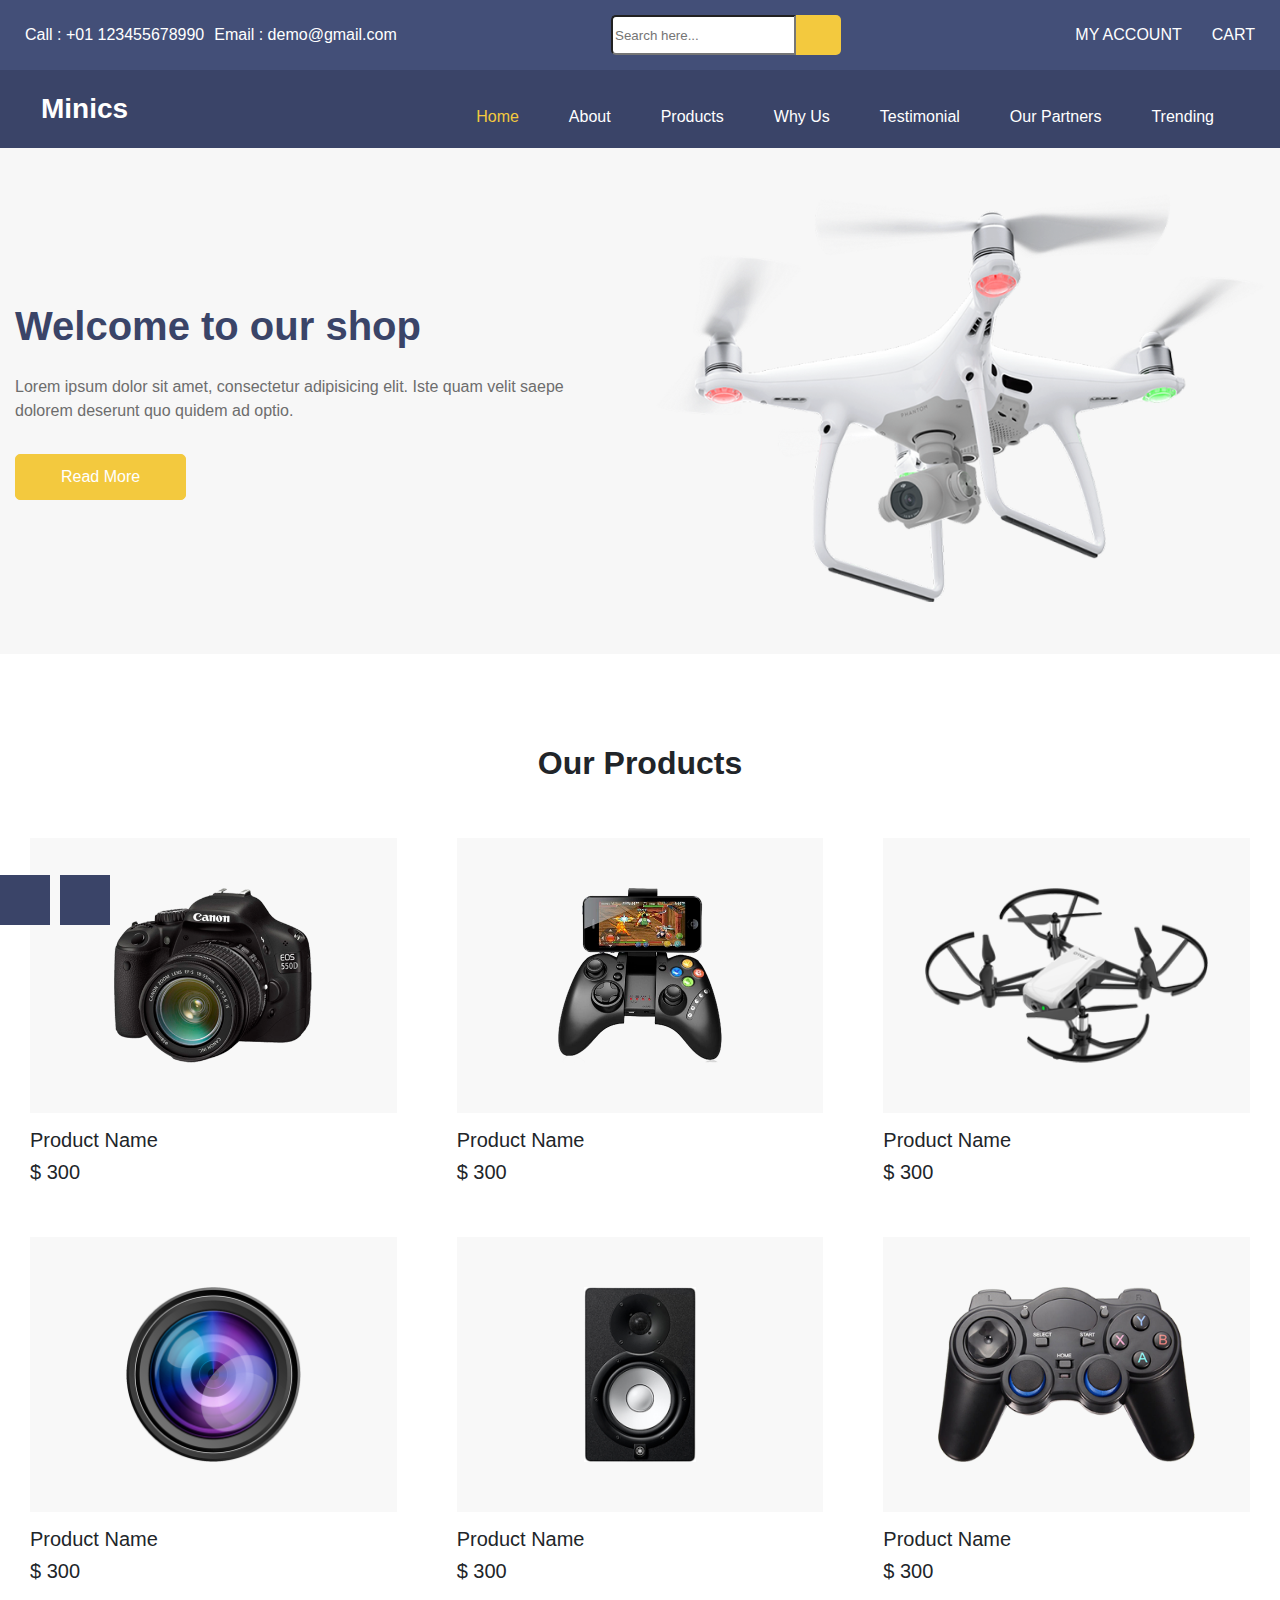
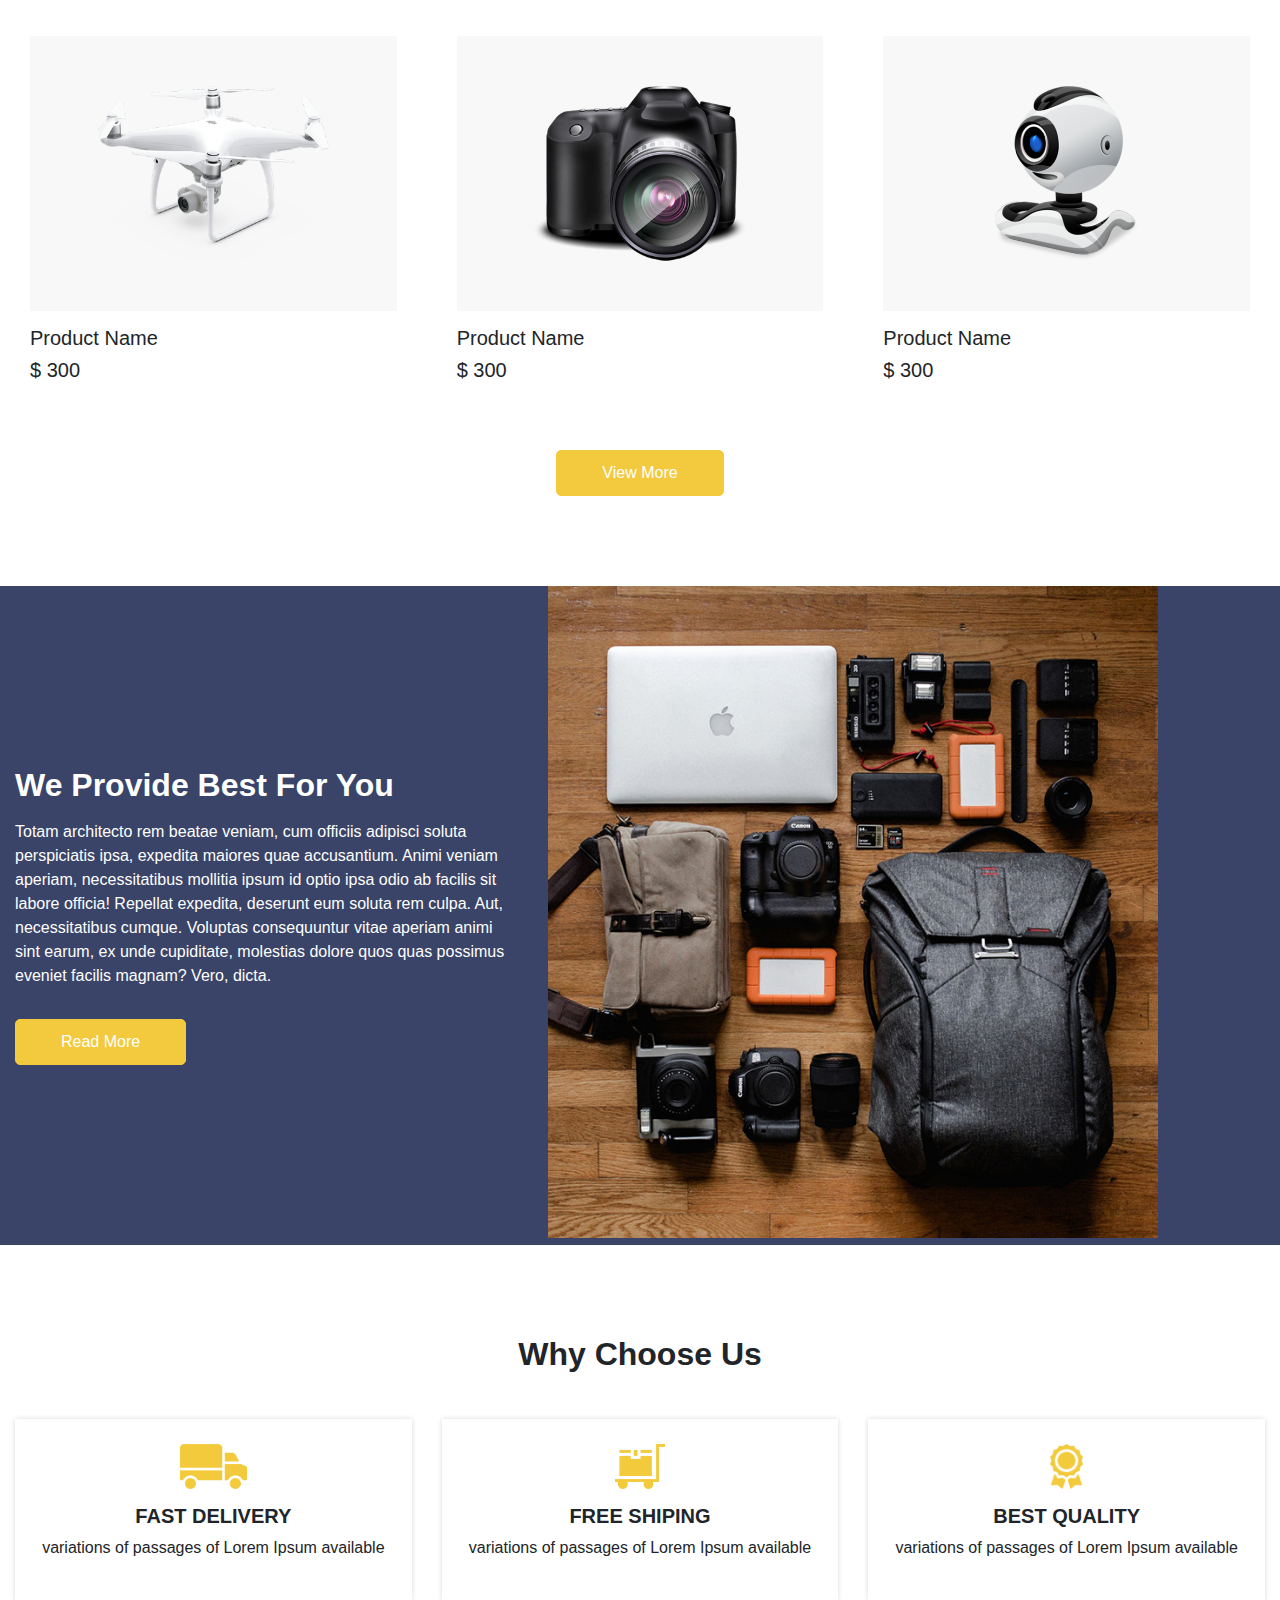
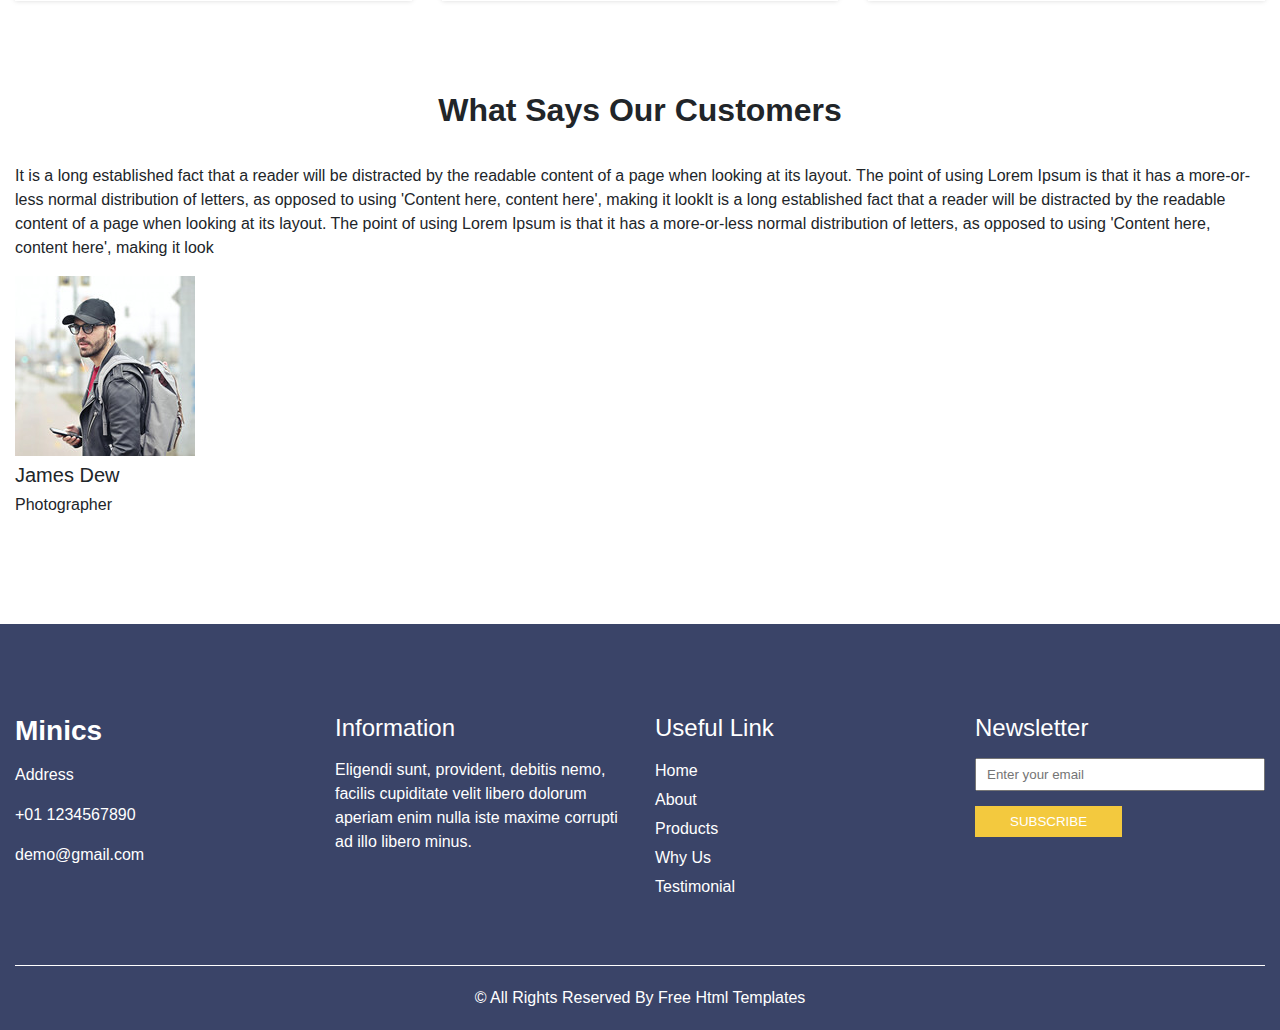
==== index.html @ 0faa852d "second commit" ====
<!DOCTYPE html>
<html>

<head>

  <meta charset="utf-8">
  <link rel="icon" href="images/fevicon.png" type="image/gif" />
  <title>Minics</title>

  <link href="css/style.css" rel="stylesheet" />


</head>

<body>

  <div class="hero_area">
    <!-- header section strats -->
    <header class="header_section">
      <div class="header_top">
        <div class="container-fluid">
          <div class="top_nav_container">
            <div class="contact_nav">
              <a href="">
                <i class="fa fa-phone" aria-hidden="true"></i>
                <span>
                  Call : +01 123455678990
                </span>
              </a>
              <a href="">
                <i class="fa fa-envelope" aria-hidden="true"></i>
                <span>
                  Email : demo@gmail.com
                </span>
              </a>
            </div>
            <from class="search_form">
              <input type="text" class="form-control" placeholder="Search here...">
              <button class="" type="submit">
                <i class="fa fa-search" aria-hidden="true"></i>
              </button>
            </from>
            <div class="user_option_box">
              <a href="" class="account-link">
                <i class="fa fa-user" aria-hidden="true"></i>
                <span>
                  My Account
                </span>
              </a>
              <a href="" class="cart-link">
                <i class="fa fa-shopping-cart" aria-hidden="true"></i>
                <span>
                  Cart
                </span>
              </a>
            </div>
          </div>

        </div>
      </div>
      <div class="header_bottom">
        <div class="container-fluid">
          <nav class="navbar navbar-expand-lg custom_nav-container ">
            <a class="navbar-brand" href="index.html">
              <span>
                Minics
              </span>
            </a>

         

            <div class="collapse navbar-collapse" id="navbarSupportedContent">
              <ul class="navbar-nav ">
                <li class="nav-item active">
                  <a class="nav-link" href="index.html">Home <span class="sr-only">(current)</span></a>
                </li>
                <li class="nav-item">
                  <a class="nav-link" href="about.html"> About</a>
                </li>
                <li class="nav-item">
                  <a class="nav-link" href="product.html">Products</a>
                </li>
                <li class="nav-item">
                  <a class="nav-link" href="why.html">Why Us</a>
                </li>
                <li class="nav-item">
                  <a class="nav-link" href="testimonial.html">Testimonial</a>
                </li>
	   <li class="nav-item">
                  <a class="nav-link" href="partners.html">Our Partners</a>
                </li>
	   <li class="nav-item">
                  <a class="nav-link" href="trending.html">Trending</a>
                </li>

              </ul>
            </div>
          </nav>
        </div>
      </div>
    </header>
    <!-- end header section -->
    <!-- slider section -->
    <section class="slider_section ">
      <div id="customCarousel1" class="carousel slide" data-ride="carousel">
        <div class="carousel-inner">
          <div class="carousel-item active">
            <div class="container ">
              <div class="row">
                <div class="col-md-6">
                  <div class="detail-box">
                    <h1>
                      Welcome to our shop
                    </h1>
                    <p>
                      Lorem ipsum dolor sit amet, consectetur adipisicing elit. Iste quam velit saepe dolorem deserunt quo quidem ad optio.
                    </p>
                    <a href="">
                      Read More
                    </a>
                  </div>
                </div>
                <div class="col-md-6">
                  <div class="img-box">
                    <img src="images/slider-img.png" alt="">
                  </div>
                </div>
              </div>
            </div>
          </div>
          <div class="carousel-item">
            <div class="container ">
              <div class="row">
                <div class="col-md-6">
                  <div class="detail-box">
                    <h1>
                      Welcome to our shop
                    </h1>
                    <p>
                      Lorem ipsum dolor sit amet, consectetur adipisicing elit. Iste quam velit saepe dolorem deserunt quo quidem ad optio.
                    </p>
                    <a href="">
                      Read More
                    </a>
                  </div>
                </div>
                <div class="col-md-6">
                  <div class="img-box">
                    <img src="images/slider-img.png" alt="">
                  </div>
                </div>
              </div>
            </div>
          </div>
          <div class="carousel-item">
            <div class="container ">
              <div class="row">
                <div class="col-md-6">
                  <div class="detail-box">
                    <h1>
                      Welcome to our shop
                    </h1>
                    <p>
                      Lorem ipsum dolor sit amet, consectetur adipisicing elit. Iste quam velit saepe dolorem deserunt quo quidem ad optio.
                    </p>
                    <a href="">
                      Read More
                    </a>
                  </div>
                </div>
                <div class="col-md-6">
                  <div class="img-box">
                    <img src="images/slider-img.png" alt="">
                  </div>
                </div>
              </div>
            </div>
          </div>
        </div>
        <div class="carousel_btn_box">
          <a class="carousel-control-prev" href="#customCarousel1" role="button" data-slide="prev">
            <i class="fa fa-angle-left" aria-hidden="true"></i>
            <span class="sr-only">Previous</span>
          </a>
          <a class="carousel-control-next" href="#customCarousel1" role="button" data-slide="next">
            <i class="fa fa-angle-right" aria-hidden="true"></i>
            <span class="sr-only">Next</span>
          </a>
        </div>
      </div>
    </section>
    <!-- end slider section -->
  </div>


  <!-- product section -->

  <section class="product_section layout_padding">
    <div class="container">
      <div class="heading_container heading_center">
        <h2>
          Our Products
        </h2>
      </div>
      <div class="row">
        <div class="col-sm-6 col-lg-4">
          <div class="box">
            <div class="img-box">
              <img src="images/p1.png" alt="">
              <a href="" class="add_cart_btn">
                <span>
                  Add To Cart
                </span>
              </a>
            </div>
            <div class="detail-box">
              <h5>
                Product Name
              </h5>
              <div class="product_info">
                <h5>
                  <span>$</span> 300
                </h5>
                <div class="star_container">
                  <i class="fa fa-star" aria-hidden="true"></i>
                  <i class="fa fa-star" aria-hidden="true"></i>
                  <i class="fa fa-star" aria-hidden="true"></i>
                  <i class="fa fa-star" aria-hidden="true"></i>
                  <i class="fa fa-star" aria-hidden="true"></i>
                </div>
              </div>
            </div>
          </div>
        </div>
        <div class="col-sm-6 col-lg-4">
          <div class="box">
            <div class="img-box">
              <img src="images/p2.png" alt="">
              <a href="" class="add_cart_btn">
                <span>
                  Add To Cart
                </span>
              </a>
            </div>
            <div class="detail-box">
              <h5>
                Product Name
              </h5>
              <div class="product_info">
                <h5>
                  <span>$</span> 300
                </h5>
                <div class="star_container">
                  <i class="fa fa-star" aria-hidden="true"></i>
                  <i class="fa fa-star" aria-hidden="true"></i>
                  <i class="fa fa-star" aria-hidden="true"></i>
                  <i class="fa fa-star" aria-hidden="true"></i>
                  <i class="fa fa-star" aria-hidden="true"></i>
                </div>
              </div>
            </div>
          </div>
        </div>
        <div class="col-sm-6 col-lg-4">
          <div class="box">
            <div class="img-box">
              <img src="images/p3.png" alt="">
              <a href="" class="add_cart_btn">
                <span>
                  Add To Cart
                </span>
              </a>
            </div>
            <div class="detail-box">
              <h5>
                Product Name
              </h5>
              <div class="product_info">
                <h5>
                  <span>$</span> 300
                </h5>
                <div class="star_container">
                  <i class="fa fa-star" aria-hidden="true"></i>
                  <i class="fa fa-star" aria-hidden="true"></i>
                  <i class="fa fa-star" aria-hidden="true"></i>
                  <i class="fa fa-star" aria-hidden="true"></i>
                  <i class="fa fa-star" aria-hidden="true"></i>
                </div>
              </div>
            </div>
          </div>
        </div>
        <div class="col-sm-6 col-lg-4">
          <div class="box">
            <div class="img-box">
              <img src="images/p4.png" alt="">
              <a href="" class="add_cart_btn">
                <span>
                  Add To Cart
                </span>
              </a>
            </div>
            <div class="detail-box">
              <h5>
                Product Name
              </h5>
              <div class="product_info">
                <h5>
                  <span>$</span> 300
                </h5>
                <div class="star_container">
                  <i class="fa fa-star" aria-hidden="true"></i>
                  <i class="fa fa-star" aria-hidden="true"></i>
                  <i class="fa fa-star" aria-hidden="true"></i>
                  <i class="fa fa-star" aria-hidden="true"></i>
                  <i class="fa fa-star" aria-hidden="true"></i>
                </div>
              </div>
            </div>
          </div>
        </div>
        <div class="col-sm-6 col-lg-4">
          <div class="box">
            <div class="img-box">
              <img src="images/p5.png" alt="">
              <a href="" class="add_cart_btn">
                <span>
                  Add To Cart
                </span>
              </a>
            </div>
            <div class="detail-box">
              <h5>
                Product Name
              </h5>
              <div class="product_info">
                <h5>
                  <span>$</span> 300
                </h5>
                <div class="star_container">
                  <i class="fa fa-star" aria-hidden="true"></i>
                  <i class="fa fa-star" aria-hidden="true"></i>
                  <i class="fa fa-star" aria-hidden="true"></i>
                  <i class="fa fa-star" aria-hidden="true"></i>
                  <i class="fa fa-star" aria-hidden="true"></i>
                </div>
              </div>
            </div>
          </div>
        </div>
        <div class="col-sm-6 col-lg-4">
          <div class="box">
            <div class="img-box">
              <img src="images/p6.png" alt="">
              <a href="" class="add_cart_btn">
                <span>
                  Add To Cart
                </span>
              </a>
            </div>
            <div class="detail-box">
              <h5>
                Product Name
              </h5>
              <div class="product_info">
                <h5>
                  <span>$</span> 300
                </h5>
                <div class="star_container">
                  <i class="fa fa-star" aria-hidden="true"></i>
                  <i class="fa fa-star" aria-hidden="true"></i>
                  <i class="fa fa-star" aria-hidden="true"></i>
                  <i class="fa fa-star" aria-hidden="true"></i>
                  <i class="fa fa-star" aria-hidden="true"></i>
                </div>
              </div>
            </div>
          </div>
        </div>
        <div class="col-sm-6 col-lg-4">
          <div class="box">
            <div class="img-box">
              <img src="images/p7.png" alt="">
              <a href="" class="add_cart_btn">
                <span>
                  Add To Cart
                </span>
              </a>
            </div>
            <div class="detail-box">
              <h5>
                Product Name
              </h5>
              <div class="product_info">
                <h5>
                  <span>$</span> 300
                </h5>
                <div class="star_container">
                  <i class="fa fa-star" aria-hidden="true"></i>
                  <i class="fa fa-star" aria-hidden="true"></i>
                  <i class="fa fa-star" aria-hidden="true"></i>
                  <i class="fa fa-star" aria-hidden="true"></i>
                  <i class="fa fa-star" aria-hidden="true"></i>
                </div>
              </div>
            </div>
          </div>
        </div>
        <div class="col-sm-6 col-lg-4">
          <div class="box">
            <div class="img-box">
              <img src="images/p8.png" alt="">
              <a href="" class="add_cart_btn">
                <span>
                  Add To Cart
                </span>
              </a>
            </div>
            <div class="detail-box">
              <h5>
                Product Name
              </h5>
              <div class="product_info">
                <h5>
                  <span>$</span> 300
                </h5>
                <div class="star_container">
                  <i class="fa fa-star" aria-hidden="true"></i>
                  <i class="fa fa-star" aria-hidden="true"></i>
                  <i class="fa fa-star" aria-hidden="true"></i>
                  <i class="fa fa-star" aria-hidden="true"></i>
                  <i class="fa fa-star" aria-hidden="true"></i>
                </div>
              </div>
            </div>
          </div>
        </div>
        <div class="col-sm-6 col-lg-4">
          <div class="box">
            <div class="img-box">
              <img src="images/p9.png" alt="">
              <a href="" class="add_cart_btn">
                <span>
                  Add To Cart
                </span>
              </a>
            </div>
            <div class="detail-box">
              <h5>
                Product Name
              </h5>
              <div class="product_info">
                <h5>
                  <span>$</span> 300
                </h5>
                <div class="star_container">
                  <i class="fa fa-star" aria-hidden="true"></i>
                  <i class="fa fa-star" aria-hidden="true"></i>
                  <i class="fa fa-star" aria-hidden="true"></i>
                  <i class="fa fa-star" aria-hidden="true"></i>
                  <i class="fa fa-star" aria-hidden="true"></i>
                </div>
              </div>
            </div>
          </div>
        </div>
      </div>
      <div class="btn_box">
        <a href="" class="view_more-link">
          View More
        </a>
      </div>
    </div>
  </section>

  <!-- end product section -->

  <!-- about section -->

  <section class="about_section">
    <div class="container-fluid  ">
      <div class="row">
        <div class="col-md-5 ml-auto">
          <div class="detail-box pr-md-3">
            <div class="heading_container">
              <h2>
                We Provide Best For You
              </h2>
            </div>
            <p>
              Totam architecto rem beatae veniam, cum officiis adipisci soluta perspiciatis ipsa, expedita maiores quae accusantium. Animi veniam aperiam, necessitatibus mollitia ipsum id optio ipsa odio ab facilis sit labore officia!
              Repellat expedita, deserunt eum soluta rem culpa. Aut, necessitatibus cumque. Voluptas consequuntur vitae aperiam animi sint earum, ex unde cupiditate, molestias dolore quos quas possimus eveniet facilis magnam? Vero, dicta.
            </p>
            <a href="">
              Read More
            </a>
          </div>
        </div>
        <div class="col-md-6 px-0">
          <div class="img-box">
            <img src="images/about-img.jpg" alt="">
          </div>
        </div>
      </div>
    </div>
  </section>

  <!-- end about section -->

  <!-- why us section -->

  <section class="why_us_section layout_padding">
    <div class="container">
      <div class="heading_container heading_center">
        <h2>
          Why Choose Us
        </h2>
      </div>
      <div class="row">
        <div class="col-md-4">
          <div class="box ">
            <div class="img-box">
              <img src="images/w1.png" alt="">
            </div>
            <div class="detail-box">
              <h5>
                Fast Delivery
              </h5>
              <p>
                variations of passages of Lorem Ipsum available
              </p>
            </div>
          </div>
        </div>
        <div class="col-md-4">
          <div class="box ">
            <div class="img-box">
              <img src="images/w2.png" alt="">
            </div>
            <div class="detail-box">
              <h5>
                Free Shiping
              </h5>
              <p>
                variations of passages of Lorem Ipsum available
              </p>
            </div>
          </div>
        </div>
        <div class="col-md-4">
          <div class="box ">
            <div class="img-box">
              <img src="images/w3.png" alt="">
            </div>
            <div class="detail-box">
              <h5>
                Best Quality
              </h5>
              <p>
                variations of passages of Lorem Ipsum available
              </p>
            </div>
          </div>
        </div>
      </div>
    </div>
  </section>

  <!-- end why us section -->


  <!-- client section -->

  <section class="client_section layout_padding-bottom">
    <div class="container">
      <div class="heading_container heading_center">
        <h2>
          What Says Our Customers
        </h2>
      </div>
    </div>
    <div class="client_container ">
      <div id="carouselExample2Controls" class="carousel slide" data-ride="carousel">
        <div class="carousel-inner">
          <div class="carousel-item active">
            <div class="container">
              <div class="box">
                <div class="detail-box">
                  <p>
                    <i class="fa fa-quote-left" aria-hidden="true"></i>
                  </p>
                  <p>
                    It is a long established fact that a reader will be distracted by the readable content of a page
                    when looking at its layout. The point of using Lorem Ipsum is that it has a more-or-less normal
                    distribution of letters, as opposed to using 'Content here, content here', making it lookIt is a
                    long established fact that a reader will be distracted by the readable content of a page when
                    looking at its layout. The point of using Lorem Ipsum is that it has a more-or-less normal
                    distribution of letters, as opposed to using 'Content here, content here', making it look
                  </p>
                </div>
                <div class="client-id">
                  <div class="img-box">
                    <img src="images/client.jpg" alt="">
                  </div>
                  <div class="name">
                    <h5>
                      James Dew
                    </h5>
                    <h6>
                      Photographer
                    </h6>
                  </div>
                </div>
              </div>
            </div>
          </div>
          <div class="carousel-item">
            <div class="container">
              <div class="box">
                <div class="detail-box">
                  <p>
                    <i class="fa fa-quote-left" aria-hidden="true"></i>
                  </p>
                  <p>
                    It is a long established fact that a reader will be distracted by the readable content of a page
                    when looking at its layout. The point of using Lorem Ipsum is that it has a more-or-less normal
                    distribution of letters, as opposed to using 'Content here, content here', making it lookIt is a
                    long established fact that a reader will be distracted by the readable content of a page when
                    looking at its layout. The point of using Lorem Ipsum is that it has a more-or-less normal
                    distribution of letters, as opposed to using 'Content here, content here', making it look
                  </p>
                </div>
                <div class="client-id">
                  <div class="img-box">
                    <img src="images/client.jpg" alt="">
                  </div>
                  <div class="name">
                    <h5>
                      James Dew
                    </h5>
                    <h6>
                      Photographer
                    </h6>
                  </div>
                </div>
              </div>
            </div>
          </div>
          <div class="carousel-item">
            <div class="container">
              <div class="box">
                <div class="detail-box">
                  <p>
                    <i class="fa fa-quote-left" aria-hidden="true"></i>
                  </p>
                  <p>
                    It is a long established fact that a reader will be distracted by the readable content of a page
                    when looking at its layout. The point of using Lorem Ipsum is that it has a more-or-less normal
                    distribution of letters, as opposed to using 'Content here, content here', making it lookIt is a
                    long established fact that a reader will be distracted by the readable content of a page when
                    looking at its layout. The point of using Lorem Ipsum is that it has a more-or-less normal
                    distribution of letters, as opposed to using 'Content here, content here', making it look
                  </p>
                </div>
                <div class="client-id">
                  <div class="img-box">
                    <img src="images/client.jpg" alt="">
                  </div>
                  <div class="name">
                    <h5>
                      James Dew
                    </h5>
                    <h6>
                      Photographer
                    </h6>
                  </div>
                </div>
              </div>
            </div>
          </div>
        </div>
        <div class="carousel_btn-box">
          <a class="carousel-control-prev" href="#carouselExample2Controls" role="button" data-slide="prev">
            <span>
              <i class="fa fa-angle-left" aria-hidden="true"></i>
            </span>
            <span class="sr-only">Previous</span>
          </a>
          <a class="carousel-control-next" href="#carouselExample2Controls" role="button" data-slide="next">
            <span>
              <i class="fa fa-angle-right" aria-hidden="true"></i>
            </span>
            <span class="sr-only">Next</span>
          </a>
        </div>
      </div>
    </div>
  </section>
  <!-- end client section -->

  <!-- info section -->
  <section class="info_section ">
    <div class="container">
      <div class="row">
        <div class="col-md-3">
          <div class="info_contact">
            <h5>
              <a href="" class="navbar-brand">
                <span>
                  Minics
                </span>
              </a>
            </h5>
            <p>
              <i class="fa fa-map-marker" aria-hidden="true"></i>
              Address
            </p>
            <p>
              <i class="fa fa-phone" aria-hidden="true"></i>
              +01 1234567890
            </p>
            <p>
              <i class="fa fa-envelope" aria-hidden="true"></i>
              demo@gmail.com
            </p>
          </div>
        </div>
        <div class="col-md-3">
          <div class="info_info">
            <h5>
              Information
            </h5>
            <p>
              Eligendi sunt, provident, debitis nemo, facilis cupiditate velit libero dolorum aperiam enim nulla iste maxime corrupti ad illo libero minus.
            </p>
          </div>
        </div>
        <div class="col-md-3">
          <div class="info_links">
            <h5>
              Useful Link
            </h5>
            <ul>
              <li>
                <a href="index.html">
                  Home
                </a>
              </li>
              <li>
                <a href="about.html">
                  About
                </a>
              </li>
              <li>
                <a href="product.html">
                  Products
                </a>
              </li>
              <li>
                <a href="why.html">
                  Why Us
                </a>
              </li>
              <li>
                <a href="testimonial.html">
                  Testimonial
                </a>
              </li>
            </ul>
          </div>
        </div>
        <div class="col-md-3">
          <div class="info_form ">
            <h5>
              Newsletter
            </h5>
            <form action="">
              <input type="email" placeholder="Enter your email">
              <button>
                Subscribe
              </button>
            </form>
            <div class="social_box">
              <a href="">
                <i class="fa fa-facebook" aria-hidden="true"></i>
              </a>
              <a href="">
                <i class="fa fa-twitter" aria-hidden="true"></i>
              </a>
              <a href="">
                <i class="fa fa-instagram" aria-hidden="true"></i>
              </a>
              <a href="">
                <i class="fa fa-youtube" aria-hidden="true"></i>
              </a>
            </div>
          </div>
        </div>
      </div>
    </div>
  </section>

  <!-- end info_section -->


  <!-- footer section -->
  <footer class="footer_section">
    <div class="container">
      <p>
        &copy; <span id="displayYear"></span> All Rights Reserved By
        <a href="https://html.design/">Free Html Templates</a>
      </p>
    </div>
  </footer>
  <!-- footer section -->



</body>

</html>
---- css/style.css ----
body {
  font-family: 'Poppins', sans-serif;
  color: #0c0c0c;
  background-color: #ffffff;
}

.layout_padding {
  padding: 90px 0;
}

.layout_padding2 {
  padding: 75px 0;
}

.layout_padding2-top {
  padding-top: 75px;
}

.layout_padding2-bottom {
  padding-bottom: 75px;
}

.layout_padding-top {
  padding-top: 90px;
}

.layout_padding-bottom {
  padding-bottom: 90px;
}



.heading_container h2 {
  position: relative;
  font-weight: bold;
}

.heading_container h2 span {
  color: #f3c93e;
}

.heading_container.heading_center {
  -webkit-box-align: center;
      -ms-flex-align: center;
          align-items: center;
  text-align: center;
}

a,
a:hover,
a:focus {
  text-decoration: none;
}

a:hover,
a:focus {
  color: initial;
}


.sub_page .hero_area {
  min-height: auto;
}

.sub_page .about_section {
  background-color: #313958;
}

.header_section {
  background-color: #3a4468;
}

.header_section .container-fluid {
  padding-right: 25px;
  padding-left: 25px;
}

.header_section .header_top {
  padding: 15px 0;
  background-color: #434f78;
}

.header_section .header_bottom {
  padding: 10px 0;
}

.top_nav_container {
  display: -webkit-box;
  display: -ms-flexbox;
  display: flex;
          justify-content: space-between;
          align-items: center;
}

.contact_nav {
  display: -webkit-box;
  display: -ms-flexbox;
  display: flex;
}

.contact_nav a {
  color: #ffffff;
  margin-right: 10px;
}

.contact_nav a i {
  color: #f3c93e;
}

.contact_nav a:hover {
  color: #f3c93e;
}

.search_form {
  display: -webkit-box;
  display: -ms-flexbox;
  display: flex;
  margin: 0 15px;
}

.search_form .form-control {
  border-radius: 5px 0 0 5px;
  height: 40px;
  width: auto;
  min-width: unset;
}

.search_form button {
  width: 45px;
  min-width: 45px;
  height: 40px;
  padding: 0;
  border: none;
  outline: none;
  color: #ffffff;
  background-color: #f3c93e;
  border-radius: 0 5px 5px 0;
}

.user_option_box {
  display: -webkit-box;
  display: -ms-flexbox;
  display: flex;
  -webkit-box-align: center;
      -ms-flex-align: center;
          align-items: center;
}

.user_option_box a {
  color: #ffffff;
  margin-left: 25px;
  text-transform: uppercase;
}

.user_option_box a i {
  color: #f3c93e;
}

.user_option_box a span {
  margin-left: 5px;
}

.user_option_box a:hover {
  color: #f3c93e;
}

.navbar-brand {
  padding: 0;
  margin: 0;
  color: #000000;
  font-weight: bold;
  font-size: 28px;
  font-weight: bold;
}

.navbar-brand span {
  color: #ffffff;
}

.custom_nav-container {
  padding: 0;
}

.custom_nav-container .navbar-nav {
  margin-left: auto;
}

.custom_nav-container .navbar-nav .nav-item .nav-link {
  padding: 10px 25px;
  color: #ffffff;
  text-align: center;
}

.custom_nav-container .navbar-nav .nav-item:hover .nav-link, .custom_nav-container .navbar-nav .nav-item.active .nav-link {
  color: #f3c93e;
}

.custom_nav-container .navbar-toggler {
  outline: none;
}

.custom_nav-container .navbar-toggler {
  padding: 0;
  width: 37px;
  height: 42px;
  transition: all .3s;
}

.custom_nav-container .navbar-toggler span {
  display: block;
  width: 35px;
  height: 4px;
  background-color: #ffffff;
  margin: 7px 0;
  transition: all 0.3s;
  position: relative;
  border-radius: 5px;
  transition: all .3s;
}

.custom_nav-container .navbar-toggler span::before, .custom_nav-container .navbar-toggler span::after {
  content: "";
  position: absolute;
  left: 0;
  height: 100%;
  width: 100%;
  background-color: #ffffff;
  top: -10px;
  border-radius: 5px;
}



/*end header section*/
/* slider section */
.slider_section {
          flex: 1;
          display: flex;
          align-items: center;
          padding: 45px 0;
          background-color: #f7f7f7;
}

.slider_section .row {
          align-items: center;
}

.slider_section #customCarousel1 {
  width: 100%;
  position: unset;
}

.slider_section .detail-box {
  color: #3a4468;
}

.slider_section .detail-box h1 {
  font-weight: bold;
  margin-bottom: 25px;
}

.slider_section .detail-box h1 span {
  color: #f3c93e;
}

.slider_section .detail-box p {
  color: #6d6d6d;
}

.slider_section .detail-box a {
  display: inline-block;
  padding: 10px 45px;
  background-color: #f3c93e;
  color: #ffffff;
  border-radius: 5px;
  border: 1px solid #f3c93e;
  margin-top: 15px;
}

.slider_section .detail-box a:hover {
  background-color: transparent;
  color: #f3c93e;
}

.slider_section .img-box img {
  width: 100%;
}

.slider_section .carousel_btn_box {
  position: absolute;
  bottom: 0;
  left: 0;
  display: -webkit-box;
  display: -ms-flexbox;
  display: flex;
          justify-content: space-between;
  width: 110px;
  height: 50px;
          transform: translateY(50%);
  z-index: 3;
}

.slider_section .carousel_btn_box .carousel-control-prev,
.slider_section .carousel_btn_box .carousel-control-next {
  position: unset;
  width: 50px;
  height: 50px;
  background-color: #3a4468;
  opacity: 1;
  transition: all .2s;
  font-size: 18px;
}

.slider_section .carousel_btn_box .carousel-control-prev img,
.slider_section .carousel_btn_box .carousel-control-next img {
  width: 10px;
}

.slider_section .carousel_btn_box .carousel-control-prev:hover,
.slider_section .carousel_btn_box .carousel-control-next:hover {
  background-color: #f3c93e;
}

.product_section .heading_container {
  margin-bottom: 25px;
}

.product_section .box {
  display: -webkit-box;
  display: -ms-flexbox;
  display: flex;
          flex-direction: column;
 
          align-items: center;
  padding: 15px;
  margin-top: 15px;
  position: relative;
  overflow: hidden;
}

.product_section .box .img-box {
  background-color: #f8f8f8;
  width: 100%;
  height: 275px;
  display: -webkit-box;
  display: -ms-flexbox;
  display: flex;
          justify-content: center;
          align-items: center;
  position: relative;
  padding: 15px;
}

.product_section .box .img-box img {
  height: 175px;
  max-width: 100%;
}

.product_section .box .img-box .add_cart_btn {
  display: inline-block;
  width: 175px;
  text-align: center;
  height: 45px;
  line-height: 45px;
  background-color: #3a4468;
  color: #ffffff;
  position: absolute;
  bottom: 50%;
  left: 50%;
          transform: translate(-50%, 50%);
  transition: all .3s;
  opacity: 0;
  z-index: 3;
}

.product_section .box .img-box .add_cart_btn:hover {
  background-color: #f3c93e;
  color: #ffffff;
}

.product_section .box .img-box::before {
  content: "";
  position: absolute;
  left: 0;
  top: 0;
  width: 100%;
  height: 100%;
  background-color: #ffffff;
  z-index: 1;
  opacity: 0;
}

.product_section .box .detail-box {
  padding-top: 15px;
  display: flex;
          flex-direction: column;
  width: 100%;
}

.product_section .box .product_info {
  display: flex;
          justify-content: space-between;
}

.product_section .box .star_container {
  color: #f2b01e;
}

.product_section .box:hover .img-box .add_cart_btn {
  opacity: 1;
  visibility: visible;
}

.product_section .box:hover .img-box::before {
  opacity: .55;
}

.product_section .btn_box {
  display: flex;
          justify-content: center;
  margin-top: 45px;
}

.product_section .btn_box .view_more-link {
  display: inline-block;
  padding: 10px 45px;
  background-color: #f3c93e;
  color: #ffffff;
  border-radius: 5px;
  border: 1px solid #f3c93e;
  transition: all .3s;
}

.product_section .btn_box .view_more-link:hover {
  background-color: transparent;
  color: #f3c93e;
}

.about_section {
  background-color: #3a4468;
  color: #ffffff;
}

.about_section .row {
          align-items: center;
}

.about_section .img-box img {
  width: 100%;
}

.about_section .detail-box {
  margin: 45px 0;
}

.about_section .detail-box p {
  color: #fefefe;
  margin-top: 15px;
}

.about_section .detail-box a {
  display: inline-block;
  padding: 10px 45px;
  background-color: #f3c93e;
  color: #ffffff;
  border-radius: 5px;
  border: 1px solid #f3c93e;
  transition: all .3s;
  margin-top: 15px;
}

.about_section .detail-box a:hover {
  background-color: transparent;
  color: #f3c93e;
}

.why_us_section {
  position: relative;
}

.why_us_section .heading_container {
  margin-bottom: 20px;
}

.why_us_section .box {
  margin-top: 25px;
  text-align: center;
   box-shadow: 0 0 5px 0 rgba(0, 0, 0, 0.15);
  padding: 25px 15px;
}

.why_us_section .box .img-box {
  height: 45px;
}

.why_us_section .box .img-box img {
  height: 100%;
  transition: all 0.3s;
}

.why_us_section .box .detail-box {
  margin-top: 15px;
}

.why_us_section .box .detail-box h5 {
  font-weight: bold;
  text-transform: uppercase;
}

.client_section .client_container {
  margin: 15px auto 0 auto;
}

.client_section .client_container .box {
  margin: 20px auto;
}



.info_section {
  background-color: #3a4468;
  color: #ffffff;
  padding: 90px 0 45px 0;
}

.info_section h5 {
  margin-bottom: 15px;
  font-size: 24px;
}

.info_section .info_links ul {
  padding: 0;
}

.info_section .info_links ul li {
  list-style-type: none;
}

.info_section .info_links ul li a {
  display: inline-block;
  color: #ffffff;
  margin-bottom: 5px;
}

.info_section .info_form form input {
  outline: none;
  width: 100%;
  padding: 7px 10px;
}

.info_section .info_form form button {
  padding: 8px 35px;
  outline: none;
  border: none;
  color: #ffffff;
  background: #f3c93e;
  margin-top: 15px;
  text-transform: uppercase;
}

.info_section .info_form .social_box {
  margin-top: 35px;
  width: 100%;
  display: -webkit-box;
  display: -ms-flexbox;
  display: flex;
}

.info_section .info_form .social_box a {
  margin-right: 25px;
  color: #ffffff;
  font-size: 24px;
}

/* footer section*/
.footer_section {
  position: relative;
  background-color: #3a4468;
  text-align: center;
}

.footer_section p {
  border-top: 1px solid #ffffff;
  color: #ffffff;
  padding: 20px 0;
  margin: 0;
}

.footer_section p a {
  color: inherit;
}


*,
*::before,
*::after {
  box-sizing: border-box;
}

html {
  font-family: sans-serif;
  line-height: 1.15;
}

article, aside, figcaption, figure, footer, header, hgroup, main, nav, section {
  display: block;
}

body {
  margin: 0;
  font-family: -apple-system, BlinkMacSystemFont, "Segoe UI", Roboto, "Helvetica Neue", Arial, "Noto Sans", sans-serif, "Apple Color Emoji", "Segoe UI Emoji", "Segoe UI Symbol", "Noto Color Emoji";
  font-size: 1rem;
  font-weight: 400;
  line-height: 1.5;
  color: #212529;
  text-align: left;
  background-color: #fff;
}

hr {
  box-sizing: content-box;
  height: 0;
  overflow: visible;
}

h1, h2, h3, h4, h5, h6 {
  margin-top: 0;
  margin-bottom: 0.5rem;
}

p {
  margin-top: 0;
  margin-bottom: 1rem;
}

address {
  margin-bottom: 1rem;
  font-style: normal;
  line-height: inherit;
}

h1, h2, h3, h4, h5, h6,
.h1, .h2, .h3, .h4, .h5, .h6 {
  margin-bottom: 0.5rem;
  font-weight: 500;
  line-height: 1.2;
}

h1, .h1 {
  font-size: 2.5rem;
}

h2, .h2 {
  font-size: 2rem;
}

h3, .h3 {
  font-size: 1.75rem;
}

h4, .h4 {
  font-size: 1.5rem;
}

h5, .h5 {
  font-size: 1.25rem;
}

h6, .h6 {
  font-size: 1rem;
}

.container {
  width: 100%;
  padding-right: 15px;
  padding-left: 15px;
  margin-right: auto;
  margin-left: auto;
}

.container-fluid {
  width: 100%;
  padding-right: 15px;
  padding-left: 15px;
  margin-right: auto;
  margin-left: auto;
}

.row {
  display: -ms-flexbox;
  display: flex;
  flex-wrap: wrap;
  margin-right: -15px;
  margin-left: -15px;
}

.col-1, .col-2, .col-3, .col-4, .col-5, .col-6, .col-7, .col-8, .col-9, .col-10, .col-11, .col-12, .col,
.col-auto, .col-sm-1, .col-sm-2, .col-sm-3, .col-sm-4, .col-sm-5, .col-sm-6, .col-sm-7, .col-sm-8, .col-sm-9, .col-sm-10, .col-sm-11, .col-sm-12, .col-sm,
.col-sm-auto, .col-md-1, .col-md-2, .col-md-3, .col-md-4, .col-md-5, .col-md-6, .col-md-7, .col-md-8, .col-md-9, .col-md-10, .col-md-11, .col-md-12, .col-md,
.col-md-auto, .col-lg-1, .col-lg-2, .col-lg-3, .col-lg-4, .col-lg-5, .col-lg-6, .col-lg-7, .col-lg-8, .col-lg-9, .col-lg-10, .col-lg-11, .col-lg-12, .col-lg,
.col-lg-auto, .col-xl-1, .col-xl-2, .col-xl-3, .col-xl-4, .col-xl-5, .col-xl-6, .col-xl-7, .col-xl-8, .col-xl-9, .col-xl-10, .col-xl-11, .col-xl-12, .col-xl,
.col-xl-auto {
  position: relative;
  width: 100%;
  padding-right: 15px;
  padding-left: 15px;
}

  .col-md-auto {
    flex: 0 0 auto;
    width: auto;
    max-width: 100%;
  }
  .col-md-1 {
    flex: 0 0 8.333333%;
    max-width: 8.333333%;
  }
  .col-md-2 {
    flex: 0 0 16.666667%;
    max-width: 16.666667%;
  }
  .col-md-3 {
    flex: 0 0 25%;
    max-width: 25%;
  }
  .col-md-4 {
    flex: 0 0 33.333333%;
    max-width: 33.333333%;
  }
  .col-md-5 {
    flex: 0 0 41.666667%;
    max-width: 41.666667%;
  }
  .col-md-6 {
    flex: 0 0 50%;
    max-width: 50%;
  }
  .col-md-7 {
    flex: 0 0 58.333333%;
    max-width: 58.333333%;
  }
  .col-md-8 {
    flex: 0 0 66.666667%;
    max-width: 66.666667%;
  }

  .col-lg-auto {
    flex: 0 0 auto;
    width: auto;
    max-width: 100%;
  }
  .col-lg-1 {
    flex: 0 0 8.333333%;
    max-width: 8.333333%;
  }
  .col-lg-2 {
    flex: 0 0 16.666667%;
    max-width: 16.666667%;
  }
  .col-lg-3 {
    flex: 0 0 25%;
    max-width: 25%;
  }
  .col-lg-4 {
    flex: 0 0 33.333333%;
    max-width: 33.333333%;
  }
  .col-lg-5 {
    flex: 0 0 41.666667%;
    max-width: 41.666667%;
  }
  .col-lg-6 {
    flex: 0 0 50%;
    max-width: 50%;
  }


  .offset-xl-11 {
    margin-left: 91.666667%;
  }
}

.form-control {
  display: block;
  width: 100%;
  height: calc(1.5em + 0.75rem + 2px);
  padding: 0.375rem 0.75rem;
  font-size: 1rem;
  font-weight: 400;
  line-height: 1.5;
  color: #495057;
  background-color: #fff;
  background-clip: padding-box;
  border: 1px solid #ced4da;
  border-radius: 0.25rem;
  transition: border-color 0.15s ease-in-out, box-shadow 0.15s ease-in-out;
}

.navbar {
  position: relative;
  display: flex;
  flex-wrap: wrap;
  align-items: center;
  justify-content: space-between;
  padding: 0.5rem 1rem;
}

.navbar-nav {
  display: -ms-flexbox;
  display: flex;
  flex-direction: column;
  padding-left: 0;
  margin-bottom: 0;
  list-style: none;
}

.navbar-nav .nav-link {
  padding-right: 0;
  padding-left: 0;
}

@media (min-width: 576px) {
  .navbar-expand-sm {
    flex-flow: row nowrap;
    justify-content: flex-start;
  }


  .navbar-expand-lg .navbar-nav {
    flex-direction: row;
  }

  .navbar-expand-lg .navbar-collapse {
    display: -ms-flexbox !important;
    display: flex !important;
    flex-basis: auto;
  }
  .navbar-expand-lg .navbar-toggler {
    display: none;
  }
}

.carousel-inner {
  position: relative;
  width: 100%;
  overflow: hidden;
}

.carousel-item {
  position: relative;
  display: none;
  float: left;
  width: 100%;
  margin-right: -100%;
  transition: transform 0.6s ease-in-out;
  transition: transform 0.6s ease-in-out, 
}

.carousel-item.active,
.carousel-item-next,
.carousel-item-prev {
  display: block;
}

.sr-only {
  position: absolute;
  width: 1px;
  height: 1px;
  padding: 0;
  overflow: hidden;
  clip: rect(0, 0, 0, 0);
  white-space: nowrap;
  border: 0;
}
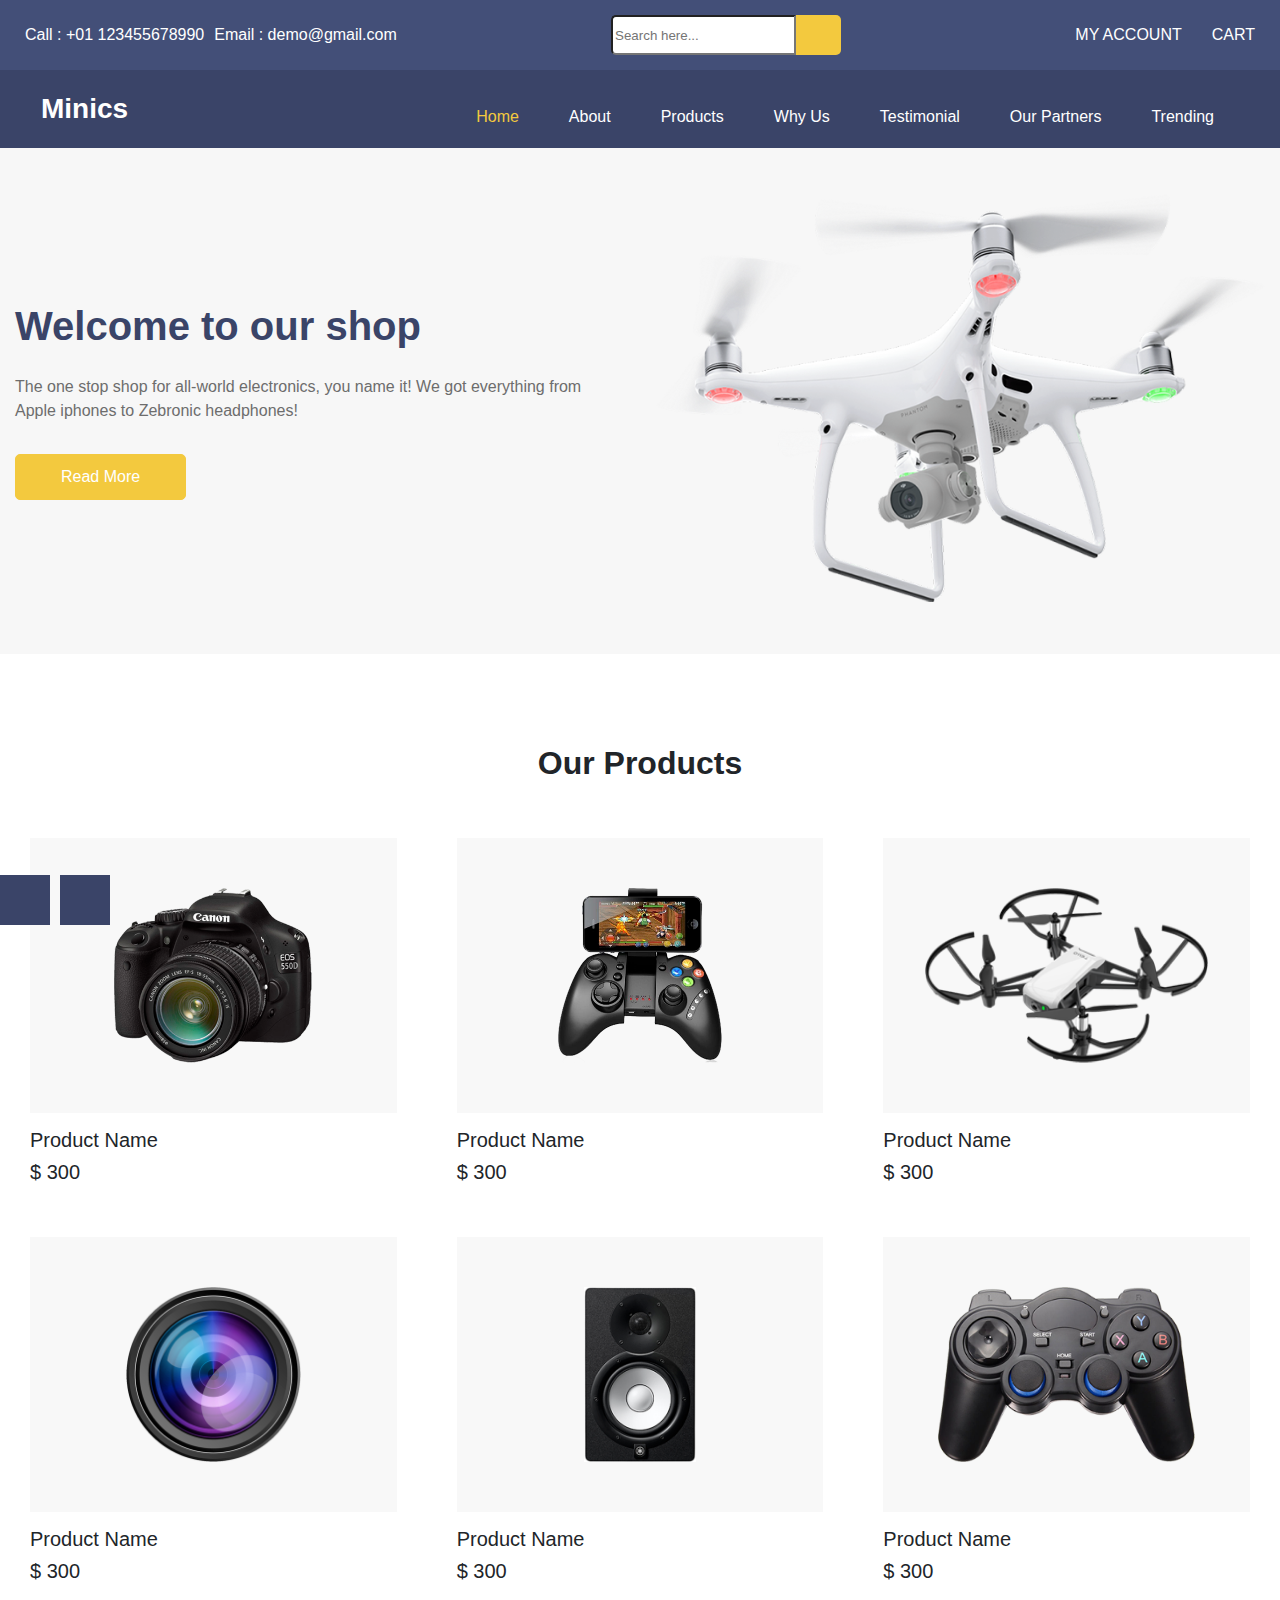
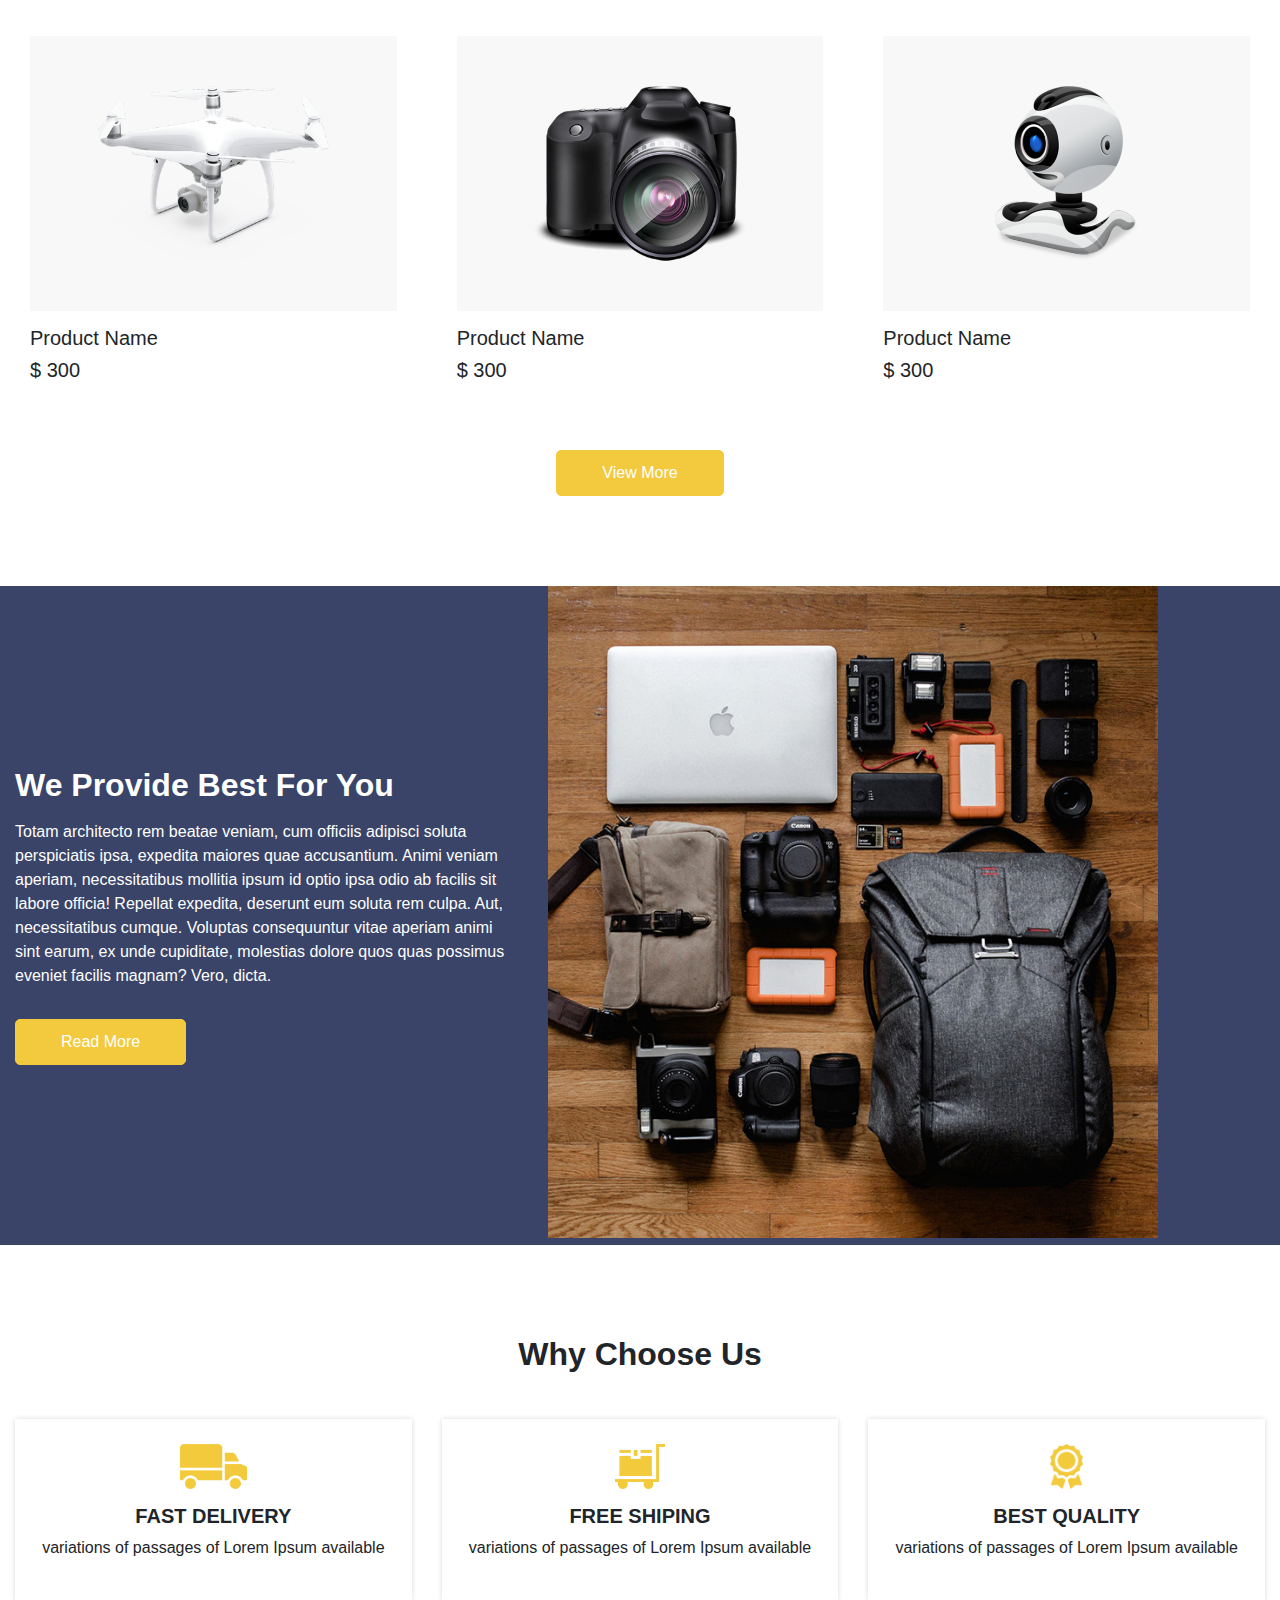
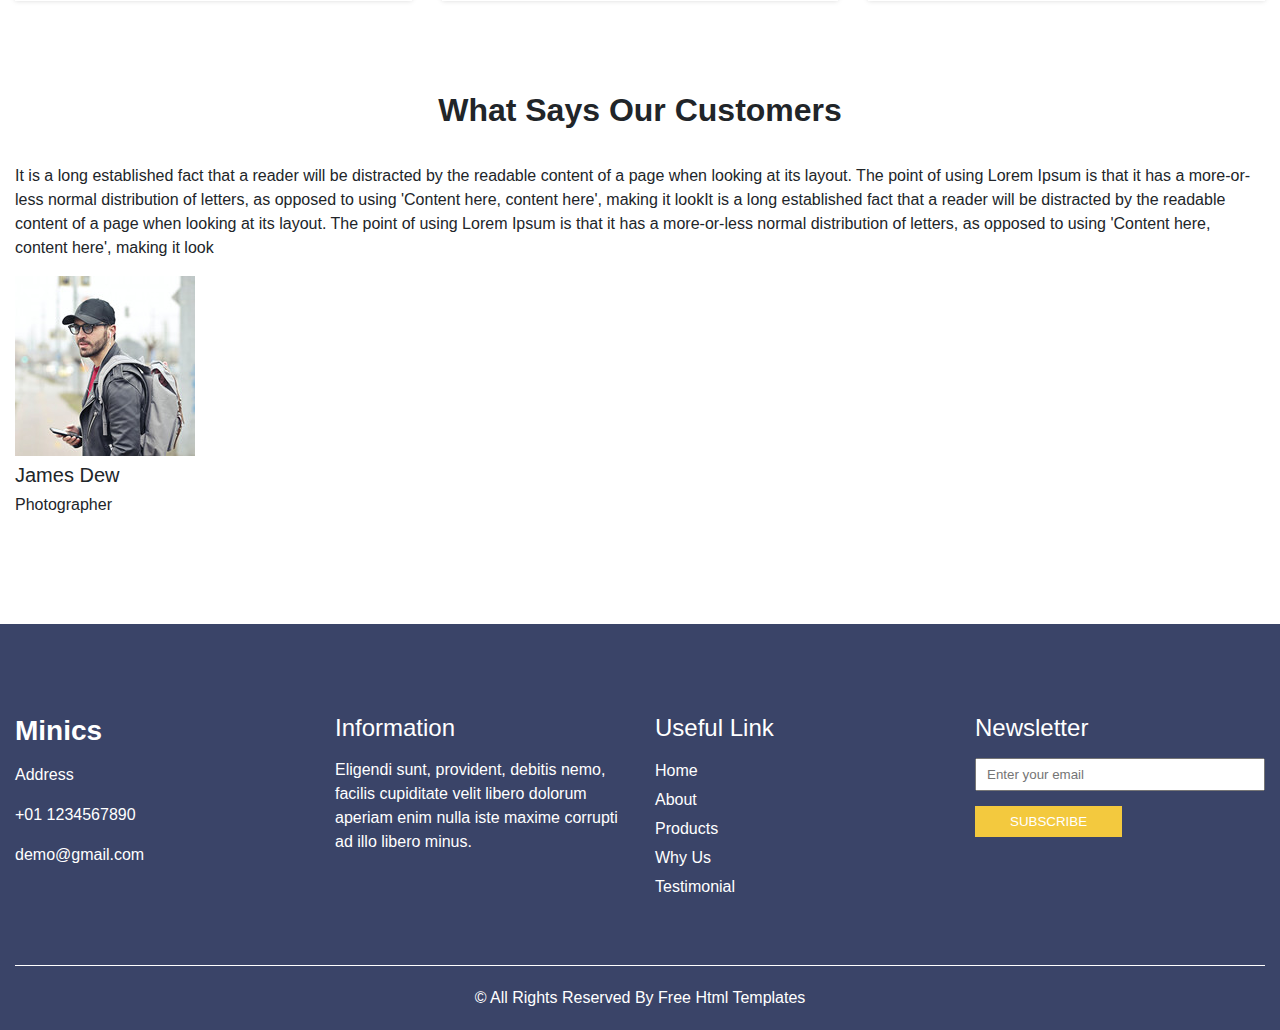
==== commit 08347e06: "third index" ====
--- a/index.html
+++ b/index.html
@@ -113,7 +113,7 @@
                       Welcome to our shop
                     </h1>
                     <p>
-                      Lorem ipsum dolor sit amet, consectetur adipisicing elit. Iste quam velit saepe dolorem deserunt quo quidem ad optio.
+                      The one stop shop for all-world electronics, you name it! We got everything from Apple iphones to Zebronic headphones!
                     </p>
                     <a href="">
                       Read More
@@ -668,7 +668,7 @@
                   </div>
                   <div class="name">
                     <h5>
-                      James Dew
+                      James Andrew
                     </h5>
                     <h6>
                       Photographer
